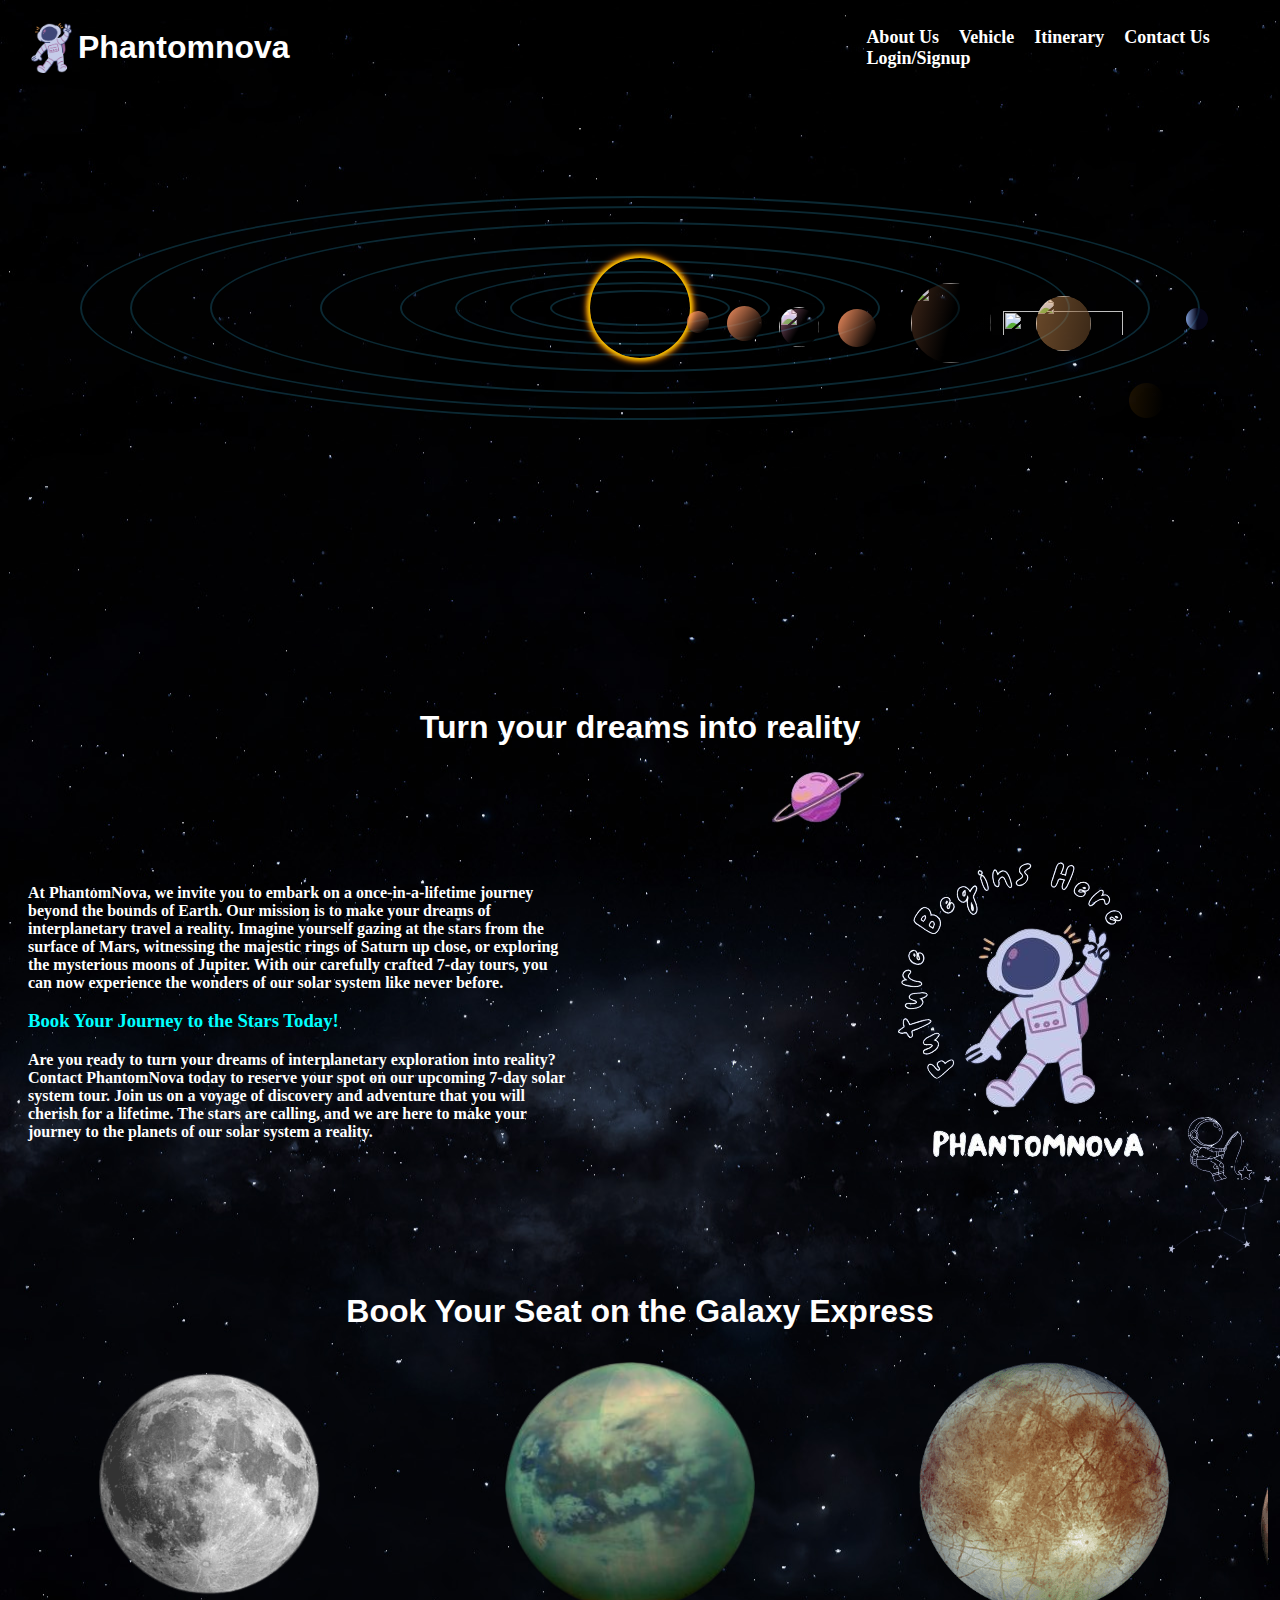
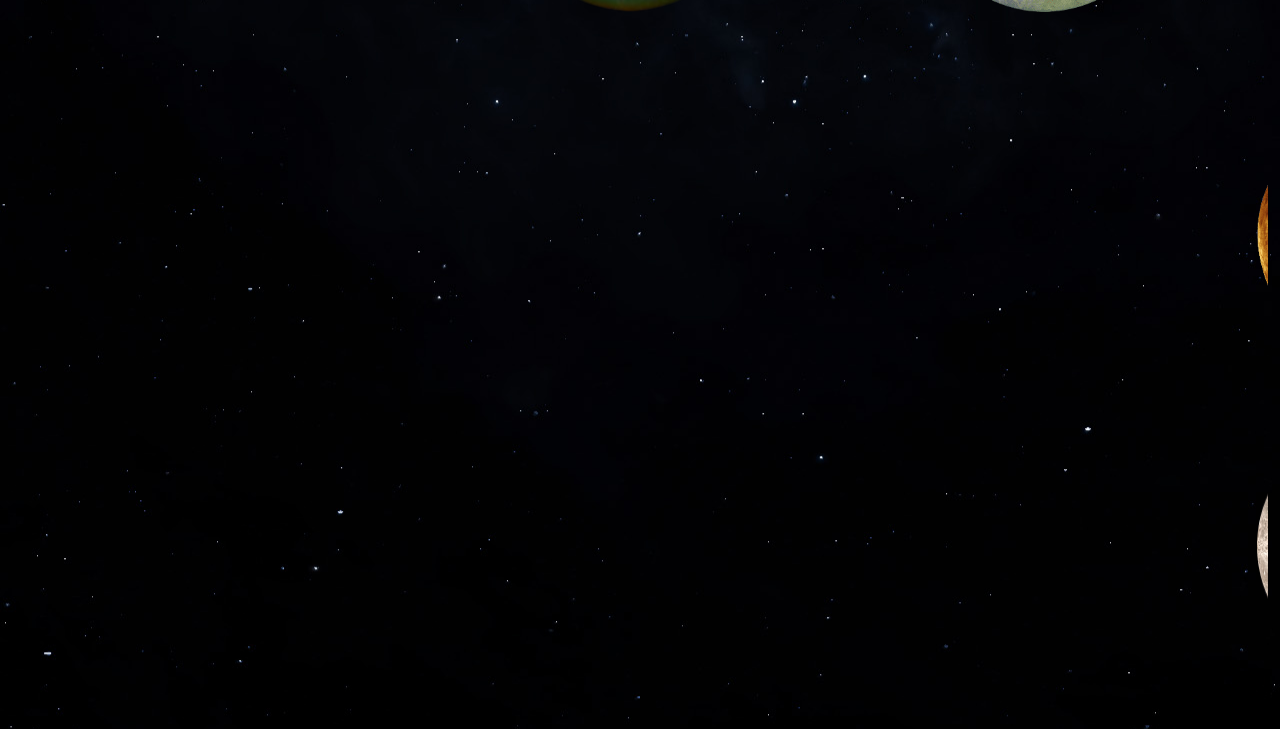
==== index.html @ 1181a516 "Add files via upload" ====
<!DOCTYPE html>
<html lang="en">
<head>
    <meta charset="UTF-8">
    <meta name="viewport" content="width=device-width, initial-scale=1.0">
    <link rel="stylesheet" href="css/navbar.css">
    <link rel="stylesheet" href="css/style.css">
    <title>Phantomnova</title>
    
</head>
<body>
    <section class="header">
        <div class="comp-name">
            <img src="img/Phantoms__2_-removebg-preview.png" alt="logo" height="50px" width="50px">
            <a href="index.html" class="logoh1"><h1 class="logoh1">Phantomnova</h1></a>
        </div>
        <div class="nav-bar">
            <a  class="listitem" href="aboutus.html"> About Us</a>
            <a  class="listitem" href="vehicles.html"> Vehicle</a>
            <a  class="listitem" href="itenary.html"> Itinerary</a>
            <a  class="listitem" href="contactus.html"> Contact Us</a>
            <a  class="listitem" href="login.html"> Login/Signup</a>
        </div>
    </section>

    
    <section class="solar-system">

        <div class="content">
            <div class="circles">
                <div class="mercury_circle"></div>
                <div class="venus_circle"></div>
                <div class="earth_circle"></div>
                <div class="mars_circle"></div>
                <div class="saturn_circle"></div>
                <div class="jupiter_circle"></div>
                <div class="uranus_circle"></div>
                <div class="neptune_circle"></div>
            </div>
    
            <div id="planets">
                <div class="planet sun">
                </div>
                <div class="mercury_container">
                        <div class="gif_mercury">
                        </div>
                        <div class="shadow_mercury">
                            <div class="light"></div>
                            <div class="shadow"></div>
                        </div>
                </div>
                <div class="venus_container">
                        <div class="gif_venus">
                        </div>
                        <div class="shadow_venus">
                            <div class="light"></div>
                            <div class="shadow"></div>
                        </div>
                </div>
                <div class="earth_moon_container">
                    <div class="earth_container">
                           <div class="gif_earth">
                            <img src="https://res.cloudinary.com/yerevan/image/upload/v1484080036/earth_saibbo.gif">
                        </div>
                        <div class="shadow_earth">
                            <div class="light"></div>
                            <div class="shadow"></div>
                        </div>
                    </div>
                    <div class="moon_container">
                    
                           <div class="moon">
                               <img src="https://res.cloudinary.com/yerevan/image/upload/v1484080036/moon_nqqsgu.gif">
                           </div>
                       </div>
                </div>
                <div class="mars_container">
                        <div class="gif_mars">
                        </div>
                        <div class="shadow_mars">
                            <div class="light"></div>
                            <div class="shadow"></div>
                        </div>
                </div>
                <div class="jupiter_container">
                        <div class="gif_jupiter">
                            <img src="https://res.cloudinary.com/yerevan/image/upload/v1484080036/jupiter_cxhuh5.gif">
                        </div>
                        <div class="shadow_jupiter">
                            <div class="light"></div>
                            <div class="shadow"></div>
                        </div>
                </div>
                <div class="saturn_ring_container">
                    <div class="saturn_container">
                        <div class="gif_saturn">
                            <img src="https://res.cloudinary.com/yerevan/image/upload/v1484080036/jupiter_cxhuh5.gif">
                        </div>
                        <div class="shadow_saturn">
                            <div class="light"></div>
                            <div class="shadow"></div>
                        </div>
                    </div>
                    <div class="ring_container">
                        <div class="gif_ring">
                            <div>
                                <img src="https://res.cloudinary.com/yerevan/image/upload/v1484080037/ring_zofwhd.png">
                            </div>
                            <div>
                                <img src="https://res.cloudinary.com/yerevan/image/upload/v1484080037/ring_zofwhd.png">
                            </div>
                        </div>
                    </div>
                </div>
                <div class="uranus_container">
                        <div class="gif_uranus">
                        </div>
                        <div class="shadow_uranus">
                            <div class="light"></div>
                            <div class="shadow"></div>
                        </div>
                </div>
                <div class="neptune_container">
                        <div class="gif_neptune">
                        </div>
                        <div class="shadow_neptune">
                            <div class="light"></div>
                            <div class="shadow"></div>
                        </div>
                </div>
            </div>    
        </div>
            <script type="text/javascript" src="https://ajax.googleapis.com/ajax/libs/jquery/3.1.0/jquery.min.js"></script>

    </section>



    <h1 class="main-side-heading">Turn your dreams into reality</h1>
    <section class="main-about">
        <div class="sub-con1">
           
            <p class="para">At PhantomNova, we invite you to embark on a once-in-a-lifetime journey beyond the bounds of Earth. 
                Our mission is to make your dreams of interplanetary travel a reality. Imagine yourself gazing at 
                the stars from the surface of Mars, witnessing the majestic rings of Saturn up close, or exploring 
                the mysterious moons of Jupiter. With our carefully crafted 7-day tours, you can now experience the 
                wonders of our solar system like never before.</p>
                <h3>Book Your Journey to the Stars Today!</h3>
                <p class="para">Are you ready to turn your dreams of interplanetary exploration into reality? Contact PhantomNova 
                    today to reserve your spot on our upcoming 7-day solar system tour. Join us on a voyage of discovery
                     and adventure that you will cherish for a lifetime. The stars are calling, and we are here to make 
                     your journey to the planets of our solar system a reality.</p>
        </div>
        <div class="sub-con2" >
            <img class="img1" src="img/main-con-pic.png" alt="">
        </div>

    </section>


    <div class="mainplanets">
        <h1>Book Your Seat on the Galaxy Express</h1>
        <div class="planets-bl">
            <div class="hefe">
                <img src="img\moon.png" alt="moon" height="250px">
                <h2>Moon</h2>
                <p>Twelve astronauts have walked on the Moon's surface during NASA's Apollo missions between 1969 and 1972. Want to be the next one?</p> <br>
                <a href="moon.html" class="btn">Know More!</a>

            </div>
            <div class="hefe">
                <img src="img/titan.png" alt="titan" height="250px">
                <h2>Titan</h2>
                <p>This mammoth moon is the only moon in the solar system with a dense atmosphere, and it's the only world besides Earth that has standing bodies of liquid, including rivers, lakes and seas, on its surface. <br> Want to Explore?</p> <br>
                <a href="Titan.html" class="btn">Know More!</a>

            </div>
            <div class="hefe">
                <img src="img/europa1.png" alt="europa" height="250px">
                <h2>Europa</h2>
                <p>Europa is one of the most geologically active bodies in the solar system. Its icy surface is covered in cracks and ridges, which suggest that the moon's interior is kept warm by tidal forces from Jupiter, causing constant flexing and shifting of the ice.
                </p> <br>
                <a href="europa.html" class="btn">Know More!</a>

            </div>

        </div>



    
        <div>
                <div class="planets-bl2">
            <div class="hefe">
                <img src="img/mars.png" alt="moon" height="250px">
                <h2>Mars</h2>
                <p>Mars has the largest volcano in the solar system, Olympus Mons, which is about 13.6 miles (22 kilometers) high. </p> <br>
                <a href="mars.html" class="btn">Know More!</a>

            </div>
            <div class="hefe">
                <img src="img/venus.png" alt="titan" height="250px">
                <h2>Venus</h2>
                <p>its day is longer than its year, meaning Venus rotates very slowly on its axis, taking 243 Earth days to complete one rotation.
                </p> <br>
                <a href="venus.html" class="btn">Know More!</a>

            </div>
            <div class="hefe">
                <img src="img/ceres.png" alt="europa" height="250px">
                <h2>Ceres</h2>
                <p> Ceres is believed to have a substantial amount of water ice beneath its surface, potentially more freshwater than all of Earth's reserves combined. This makes it a compelling target for future exploration regarding the search for life beyond Earth.
                </p> <br>
                <a href="ceres.html" class="btn">Know More!</a>

            </div>

        </div>
    
    </div>


    </div>
    
        

</body>
<script src="js/script.js"></script>
</html>
---- css/navbar.css ----
.header{
    overflow: hidden;
    display: flex;
    overflow:hidden;
    /*border-radius: 13px;*/
    width: 100%;
    
    
}
.nav-bar {
    align-self:center;
    margin-left:45%;
    
}
.listitem{
    font-size: large;
    padding: 8px;
    text-decoration: solid;
    color: rgb(255, 255, 255);
    font-weight: 700;
}
.comp-name{
    color: rgb(255, 255, 255);
    padding-left: 20px;
    display: flex;
    align-items:center;
    
}
.nav-bar :hover{
    background-color:  rgba(63, 63, 63, 0.815);
    border-radius: 25px;
    
    
}
.logoh1{
	border: none;
	text-decoration: none;
}
---- css/style.css ----
body{
    background-image: url('../img/background.jpg');
    background-position:center;
    position: relative;
    background-repeat: no-repeat;
	cursor: -webkit-grab;
  -webkit-touch-callout: none;
    -webkit-user-select: none;
     -khtml-user-select: none;
       -moz-user-select: none;
        -ms-user-select: none;
            user-select: none;
}

.content{
	position:center center;
	height: 600px;   
	
}
.main-about{
	display: flex;
}
.sub-con1 .sub-con2{
	width: 50%;
}
.sub-con1{
	padding-left: 20px;
	padding-top: 100px;
}
p{
    color: white;
    font-weight: bold;
	font-family:Cambria, Cochin, Georgia, Times, 'Times New Roman', serif;
}
h3{
	color:aqua;
}
.para{
	font-size: medium;
}

.img1{
	height: 500px;
	padding-left: 200px;
}

h1{
    font-family:'Lucida Sans', 'Lucida Sans Regular', 'Lucida Grande', 'Lucida Sans Unicode', Geneva, Verdana, sans-serif;
	color: white;
	text-align: center;
	border-radius: 10px;
}
h2{
    color: white;
    font-weight: bold;
    text-align:center;
    padding-top: 20px;
	

}
.hefe{
    padding: 5px 5px 5px 5px;
    border-radius: 10px;
    height: 290px;
    width: 30%;
    margin: 5px 1% 5px 1%;
    float: left;
    position: relative;
    transition: height 0.5s;
    -webkit-transition: height 0.5s;
    text-align: center;
    overflow: hidden;


}

.hefe:hover {
    height: 500px;
  }

.mainplanets{
	display: block;
}
.planets-bl1{
    display: flex;
    padding-top: 39px;
    align-content: center;
    align-items: center;
    
    
}
.planets-bl2{
    
    padding-top: 39px;
    align-content: center;
    align-items: center;
    

}

.btn{
    font-size: large;
    padding: 10px;
    text-decoration: solid;
    color: rgb(255, 255, 255);
    font-weight: 800;
    border: solid white;
    border-radius: 15px;
    
}
.btn:hover{
    background-color: white;
    color: black;
}



.sun{
	width: 100px;
	height: 100px;
    background: radial-gradient(circle, #ff0f00, #ff6f00, #ffff00);
    box-shadow: 0px 0px 5px 2px #ffdf00, 0px 0px 7px 3px #ff6f00;
    z-index: 10;
    background-image: url("https://res.cloudinary.com/yerevan/image/upload/v1484080038/sun_vcrvuy.gif");
   
    background-position-x: -318px;
    background-position-y: -158px;
    background-size: 245%;
}
.sun>img{
	border-radius: 100%;
	height: 130px;
	margin: auto;

}

.mercury_container{
	width: 22px;
	height: 22px;
	position: absolute;
}
.gif_mercury{
    background-position-x: -15px;
    background-position-y: -3px;
    background-size: 239%;
    position: absolute;
    width: 22px;
	height: 22px;
	background-image: url("https://res.cloudinary.com/yerevan/image/upload/v1484080036/mercury_tvm7ik.gif");
	border-radius: 100%;
	overflow: hidden;
}
.shadow_mercury{
	position: relative;
	width: 22px;
	height: 22px;
}
.shadow_mercury>.light{
	position: absolute;
	content: "";
	display: block;
	width: 22px;
	height: 22px;
	border-radius: 100%;
	background: linear-gradient(90deg, rgba(255, 150, 100, 0.8),rgba(255, 255, 0, 0.0));
}
.shadow_mercury>.shadow{
	content: "";
	display: block;
	width: 22px;
	height: 22px;
	border-radius: 100%;
	background: linear-gradient(-90deg, rgba(0, 0, 0, 1),rgba(255, 255, 0, 0.0));
}

.venus_container{
	width: 35px;
	height: 35px;
	position: absolute;
}
.gif_venus{
    background-position-x: -4px;
    background-position-y: -3px;
    background-size: 120%;
    position: absolute;
    width: 35px;
	height: 35px;
	background-image: url("https://res.cloudinary.com/yerevan/image/upload/v1484080037/venus_mllz68.gif");
	border-radius: 100%;
}
.shadow_venus{
	position: relative;
	width: 35px;
	height: 35px;
}
.shadow_venus>.light{
	position: absolute;
	content: "";
	display: block;
	width: 35px;
	height: 35px;
	border-radius: 100%;
	background: linear-gradient(90deg, rgba(255, 150, 100, 0.8),rgba(255, 255, 0, 0.0));
}
.shadow_venus>.shadow{
	content: "";
	display: block;
	width: 35px;
	height: 35px;
	border-radius: 100%;
	background: linear-gradient(-90deg, rgba(0, 0, 0, 1),rgba(255, 255, 0, 0.0));
}

.earth_moon_container{
	position: absolute;
	width: 50px;
	display: flex;
	justify-content: center;
	height: 50px;
}

.earth_container{
	align-self: center;
	position: relative;
	z-index: 10;
}
.gif_earth{
	position: absolute;
	width: 40px;
	height: 40px;
	border-radius: 100%;
	overflow: hidden;
}
.gif_earth>img{
	width: 40px;
	height: 40px;
}
.shadow_earth{
	position: relative;
	width: 40px;
	height: 40px;
}
.shadow_earth>.light{
	position: absolute;
	content: "";
	display: block;
	width: 38px;
	height: 38px;
	left: 2px;
	top: 1px;
	border-radius: 100%;
	background: linear-gradient(90deg, rgba(255, 155, 200, 0.4), rgba(0, 0, 0, 0.0), rgba(0, 0, 0, 0.0));
}
.shadow_earth>.shadow{
	content: "";
	display: block;
	width: 40px;
	height: 40px;
	border-radius: 100%;
	background: linear-gradient(-90deg, rgba(0, 0, 0, 1), rgba(0,0,0,0), rgba(0, 0, 0, 0.0));
}

.moon_container{
	position: absolute;
	width: 50px;
	height: 50px;
}
.moon{
	position: absolute;
	width: 8px;
	height: 8px;
	border-radius: 100%;
}
.moon>img{
	position: absolute;
	width: 8px;
	height: 8px;
}

.mars_container{
	width: 38px;
	height: 38px;
	position: absolute;
}
.gif_mars{
    background-position-x: -5px;
    background-position-y: -5px;
    background-size: 125%;
    position: absolute;
    width: 38px;
	height: 38px;
	background-image: url("https://res.cloudinary.com/yerevan/image/upload/v1484080036/mars_vvdvoa.gif");
	border-radius: 100%;
}
.shadow_mars{
	position: relative;
	width: 38px;
	height: 38px;
}
.shadow_mars>.light{
	position: absolute;
	content: "";
	display: block;
	width: 38px;
	height: 38px;
	border-radius: 100%;
	background: linear-gradient(90deg, rgba(255, 150, 100, 0.8),rgba(255, 255, 0, 0.0));
}
.shadow_mars>.shadow{
	content: "";
	display: block;
	width: 38px;
	height: 38px;
	border-radius: 100%;
	background: linear-gradient(-90deg, rgba(0, 0, 0, 1),rgba(255, 255, 0, 0.0));
}

.jupiter_container{
	position: absolute;
	width: 80px;
	height: 80px;
}
.gif_jupiter{
	position: absolute;
	width: 80px;
	height: 80px;
    border-radius: 100%;
    overflow: hidden;
}
.gif_jupiter>img{
	width: 80px;
	height: 80px;
}
.shadow_jupiter{
	position: relative;
	width: 80px;
	height: 80px;
}
.shadow_jupiter>.light{
	position: absolute;
	content: "";
	display: block;
	width: 80px;
	height: 80px;
	border-radius: 100%;
	background: linear-gradient(90deg, rgba(255, 155, 100, 0.2),rgba(255, 255, 0, 0.0),rgba(255, 255, 0, 0.0));
}
.shadow_jupiter>.shadow{
	content: "";
	display: block;
	width: 80px;
	height: 80px;
	border-radius: 100%;
	background: linear-gradient(-90deg, rgba(0, 0, 0, 0.8),rgba(255, 255, 0, 0.0));
}

.saturn_ring_container{
	position: absolute;
	width: 120px;
	display: flex;
	justify-content: center;
	height: 120px;
}

.saturn_container{
	align-self: center;
	position: relative;
	width: 55px;
	height: 55px;
	z-index: 10;
}
.gif_saturn{
	position: absolute;
	width: 100%;
	height: 100%;
    border-radius: 100%;
    overflow: hidden;
}
.gif_saturn:before{
	content: "";
	position: absolute;
	display: block;
	border-radius: 100%;
	background-color: rgba(255,175,100,0.4);
	width: 100%;
	height: 100%;
}
.gif_saturn>img{
	width: 100%;
	height: 100%;
}
.shadow_saturn{
	position: relative;
	width: 55px;
	height: 55px;
}
.shadow_saturn>.light{
	position: absolute;
	content: "";
	display: block;
	width: 55px;
	height: 55px;
	left: 2px;
	top: 1px;
	border-radius: 100%;
	background: linear-gradient(90deg, rgba(255, 194, 87, 0.4) rgba(0, 0, 0, 0.0));
}
.shadow_saturn>.shadow{
	content: "";
	display: block;
	width: 55px;
	height: 55px;
	border-radius: 100%;
	background: linear-gradient(-90deg, rgba(0, 0, 0, 0.4), rgba(0, 0, 0, 0.0));
}

.ring_container{
	position: absolute;
	width: 120px;
	height: 120px;
	display: flex;
	justify-content: center;
}
.gif_ring{
	align-self: center;
	width: 120px;
	height: 60px;
}
.gif_ring>div{
	width: 100%;
	height: 50%;
	overflow: hidden;
	position: relative;
}
.gif_ring>div:first-child>img{
	width: 100%;
	height: 200%;
	position: absolute;
	top: 0;
}
.gif_ring>div:last-child>img{
	z-index: 11;
	width: 100%;
	height: 200%;
	position: absolute;
	bottom: 0;
}

.uranus_container{
	position: relative;
	width: 35px;
	height: 35px;
	z-index: 10;
}
.gif_uranus{
    background-position-x: -37px;
    background-position-y: -7px;
    background-size: 325%;
    position: absolute;
    width: 35px;
    height: 35px;
	background-image: url("https://res.cloudinary.com/yerevan/image/upload/v1484080037/uranus_ubdhwe.gif");
	border-radius: 100%;
    overflow: hidden;
}
.shadow_uranus{
	position: relative;
	width: 35px;
	height: 35px;
}
.shadow_uranus>.light{
	position: absolute;
	content: "";
	display: block;
	width: 35px;
	height: 35px;
	border-radius: 100%;
	background: linear-gradient(90deg, rgba(255, 155, 0, 0.1),rgba(255, 255, 0, 0.0));
}
.shadow_uranus>.shadow{
	content: "";
	display: block;
	width: 35px;
	height: 35px;
	border-radius: 100%;
	background: linear-gradient(-90deg, rgba(0, 0, 0, 0.8),rgba(255, 255, 0, 0.0));
}


.neptune_container{
	width: 22px;
	height: 22px;
	position: absolute;
}
.gif_neptune{
	background-position-x: -23px;
    background-position-y: -4px;
    background-size: 325%;
	background-image: url("https://res.cloudinary.com/yerevan/image/upload/v1484080036/neptune_byzweb.gif");
	position: absolute;
	width: 22px;
	height: 22px;
	border-radius: 100%;
    overflow: hidden;
}
.shadow_neptune{
	position: relative;
	width: 22px;
	height: 22px;
}
.shadow_neptune:before{
	position: absolute;
	content: "";
	border-radius: 100%;
	background-color: rgba(64, 64, 255, 0.1);	width: 22px;
	height: 22px;	
}
.shadow_neptune>.light{
	position: absolute;
	content: "";
	display: block;
	width: 22px;
	height: 22px;
	border-radius: 100%;
	background: linear-gradient(90deg, rgba(150, 188, 253, 0.8),rgba(0, 0, 0, 0.0),rgba(0, 0, 0, 0.0));
}
.shadow_neptune>.shadow{
	content: "";
	display: block;
	width: 22px;
	height: 22px;
	border-radius: 100%;
	background: linear-gradient(-90deg, rgba(0, 0, 0, 0.8),rgba(255, 255, 0, 0.0));
}
.circles>div{
	position: absolute;
	border-radius: 100%;
	border: 2px solid rgba(55,205,255,0.2);
	box-sizing: border-box;
}
.planet{
	border-radius: 100%;
	position: absolute;
}
@font-face {
    font-family:'JosefinSlab-VariableFont_wght ';
    src: url('../fonts/Josefin_Slab/JosefinSlab-VariableFont_wght.ttf');
}
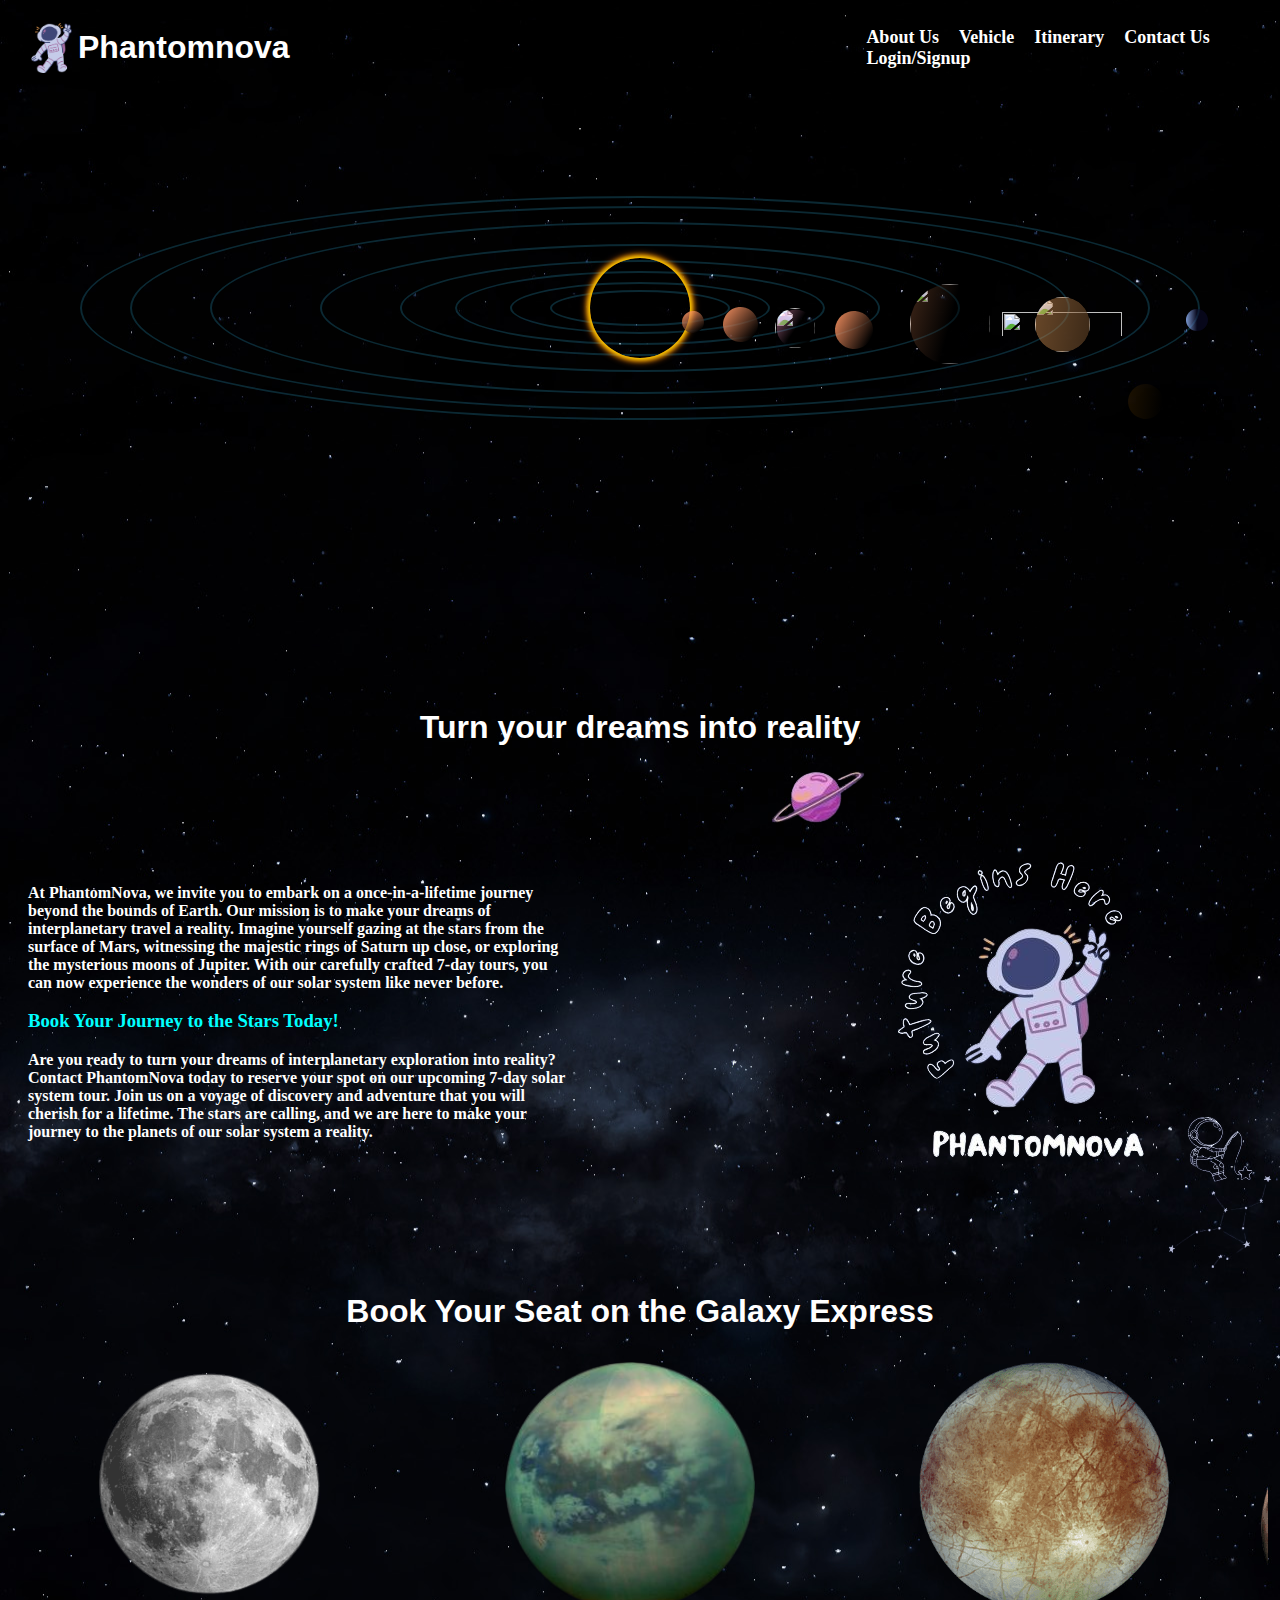
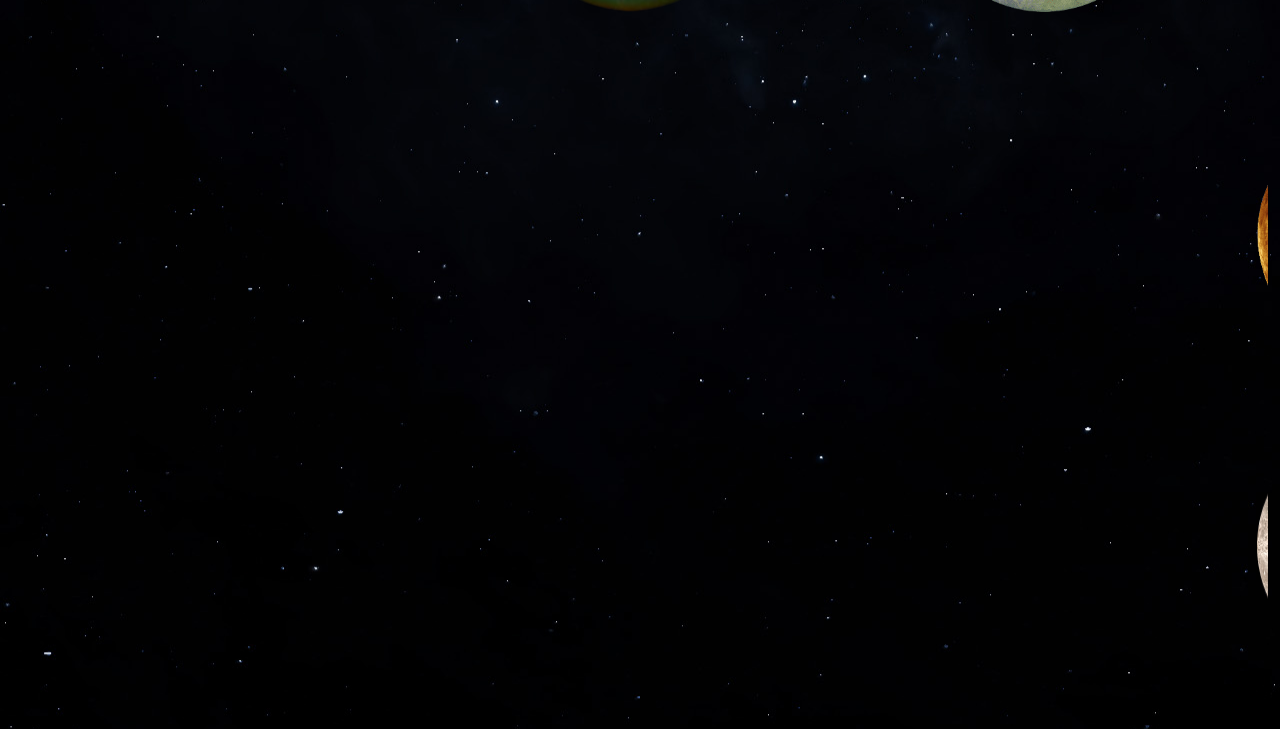
==== commit e78e366d: "Update index.html" ====
--- a/index.html
+++ b/index.html
@@ -190,7 +190,7 @@
 
     
         <div>
-                <div class="planets-bl2">
+            <div class="planets-bl2">
             <div class="hefe">
                 <img src="img/mars.png" alt="moon" height="250px">
                 <h2>Mars</h2>
@@ -226,4 +226,4 @@
 
 </body>
 <script src="js/script.js"></script>
-</html>+</html>
